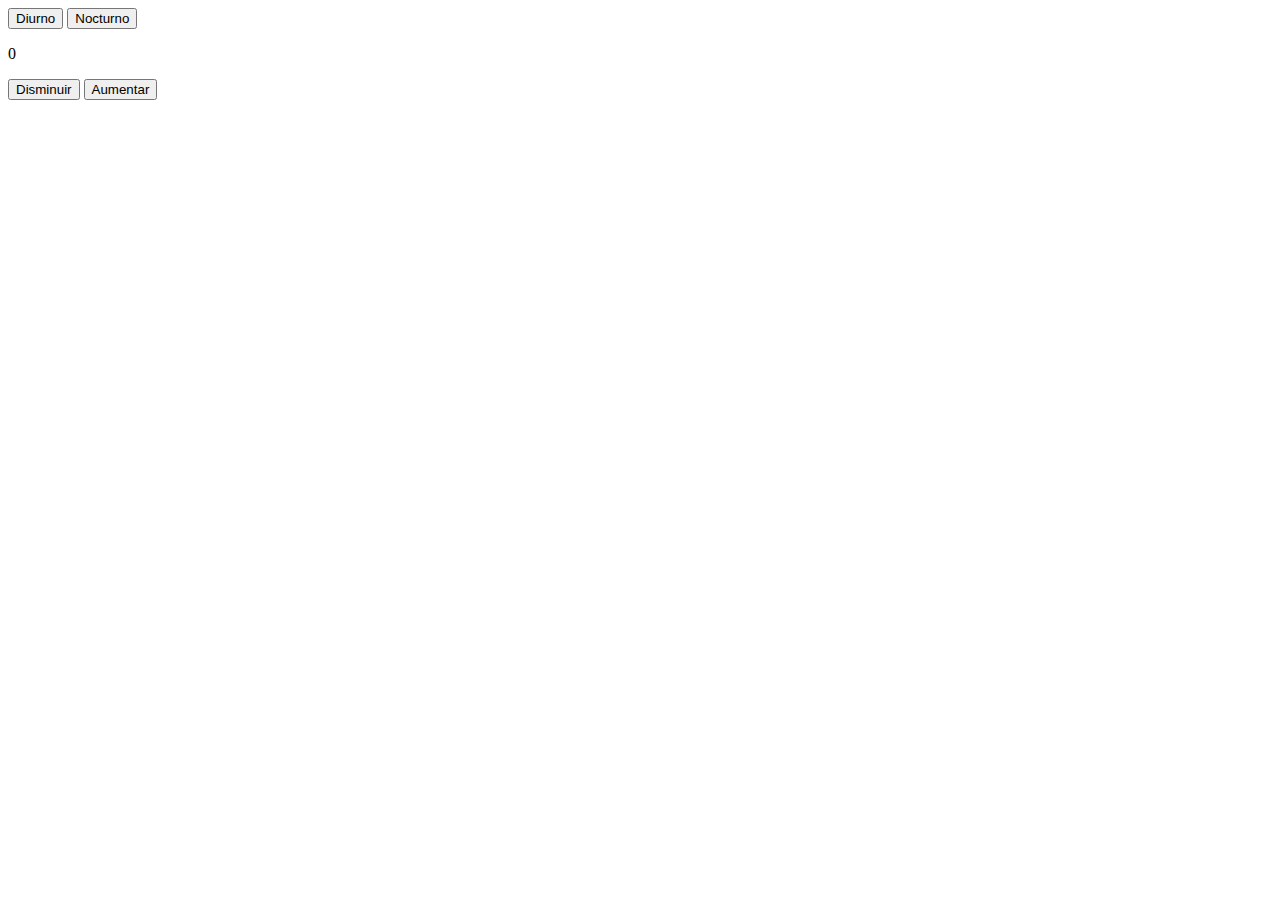
==== CONTADOR/index.html @ a2515ba1 "Se añade contador, actualmente solo se escribe codigo html y j.s, faltan estilos" ====
<!DOCTYPE html>
<html lang="en">
<head>
    <meta charset="UTF-8">
    <meta name="viewport" content="width=device-width, initial-scale=1.0">
    <link rel="icon"  type="image/x.icon" href="icons/number.ico" >
    <link rel="stylesheet" href="style.css">
    <title>Contador</title>
</head>
<body>
    <header>
        <button id="diurno">Diurno</button>
        <button id="nocturno">Nocturno</button>
    </header>
    <main>
        <p id="contador">0</p>
        <button id="disminuir">Disminuir</button>
        <button id="aumentar">Aumentar</button>

        <script src="scrip.js" ></script>
    </main>
    <footer></footer>    
</body>
</html>
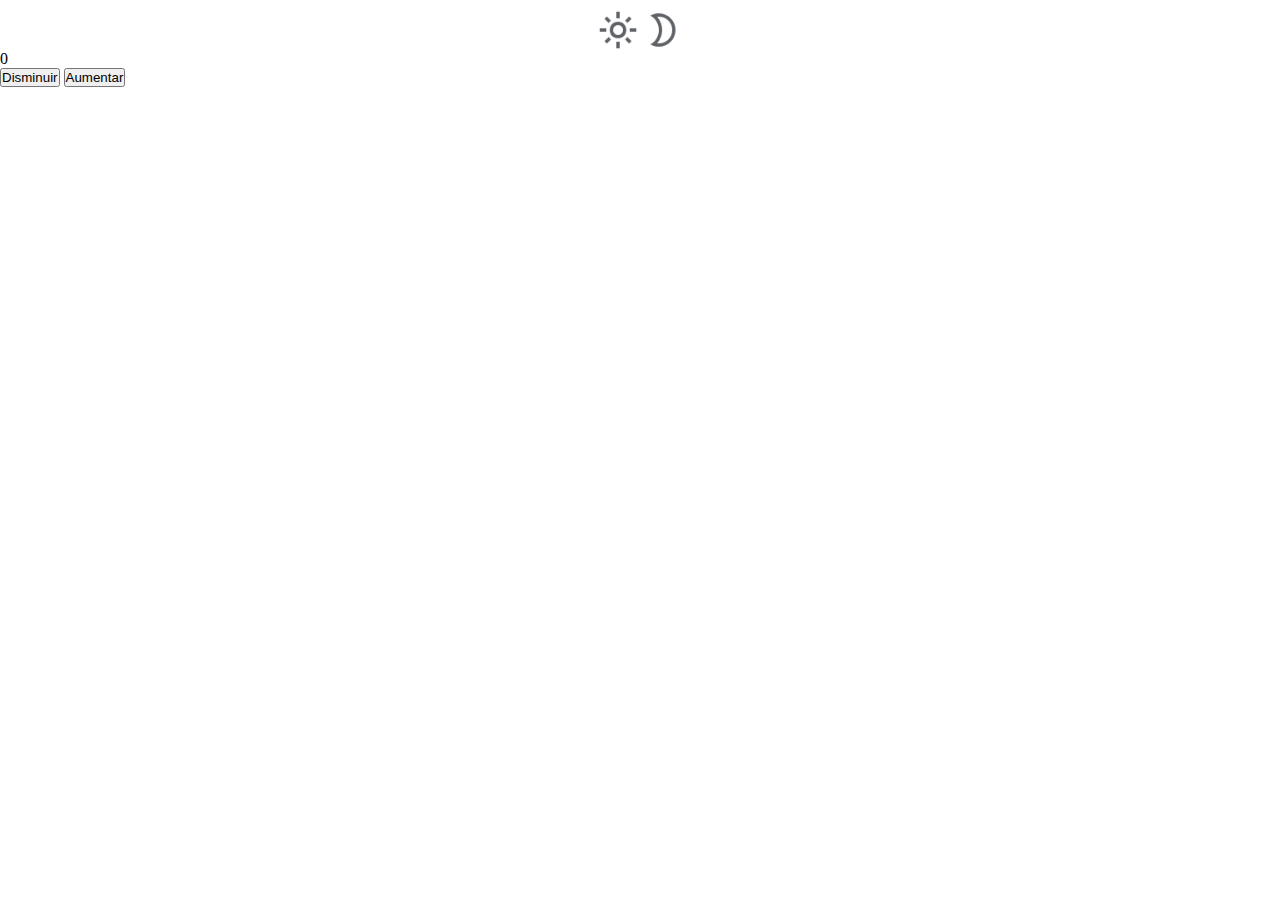
==== commit c14538fd: "se añade funcionamiento al contador, para que con ayuda del localStorage guarde el número en el que " ====
--- a/CONTADOR/index.html
+++ b/CONTADOR/index.html
@@ -1,24 +1,24 @@
 <!DOCTYPE html>
 <html lang="en">
-<head>
-    <meta charset="UTF-8">
-    <meta name="viewport" content="width=device-width, initial-scale=1.0">
-    <link rel="icon"  type="image/x.icon" href="icons/number.ico" >
-    <link rel="stylesheet" href="style.css">
+  <head>
+    <meta charset="UTF-8" />
+    <meta name="viewport" content="width=device-width, initial-scale=1.0" />
+    <link rel="icon" type="image/x.icon" href="icons/number.ico" />
+    <link rel="stylesheet" href="style.css" />
     <title>Contador</title>
-</head>
-<body>
+  </head>
+  <body>
     <header>
-        <button id="diurno">Diurno</button>
-        <button id="nocturno">Nocturno</button>
+        <img id="diurno" src="images/image_sol.png" alt="Logo de sol de color gris">
+        <img id="nocturno" src="images/image_luna.png" alt="Logo de luna de color gris">
     </header>
     <main>
-        <p id="contador">0</p>
-        <button id="disminuir">Disminuir</button>
-        <button id="aumentar">Aumentar</button>
+      <p id="contador">0</p>
+      <button id="disminuir">Disminuir</button>
+      <button id="aumentar">Aumentar</button>
 
-        <script src="scrip.js" ></script>
+      <script src="scrip.js"></script>
     </main>
-    <footer></footer>    
-</body>
-</html>+    <footer></footer>
+  </body>
+</html>
--- a/CONTADOR/style.css
+++ b/CONTADOR/style.css
@@ -0,0 +1,28 @@
+*{
+    padding: 0;
+    margin: 0;
+    box-sizing: border-box;
+}
+
+body.modo-oscuro {
+    background-color: #121212; /* Fondo oscuro */
+    color: #ffffff; /* Texto claro */
+  }
+  
+  body.modo-claro {
+    background-color: #ffffff; /* Fondo claro */
+    color: #000000; /* Texto oscuro */
+  }
+
+header img{
+    height:40px;
+    width: auto;
+    cursor: pointer;
+}
+
+header{
+    display: flex;
+    justify-content: center;
+    margin-top: 10px;
+    gap: 5px;
+}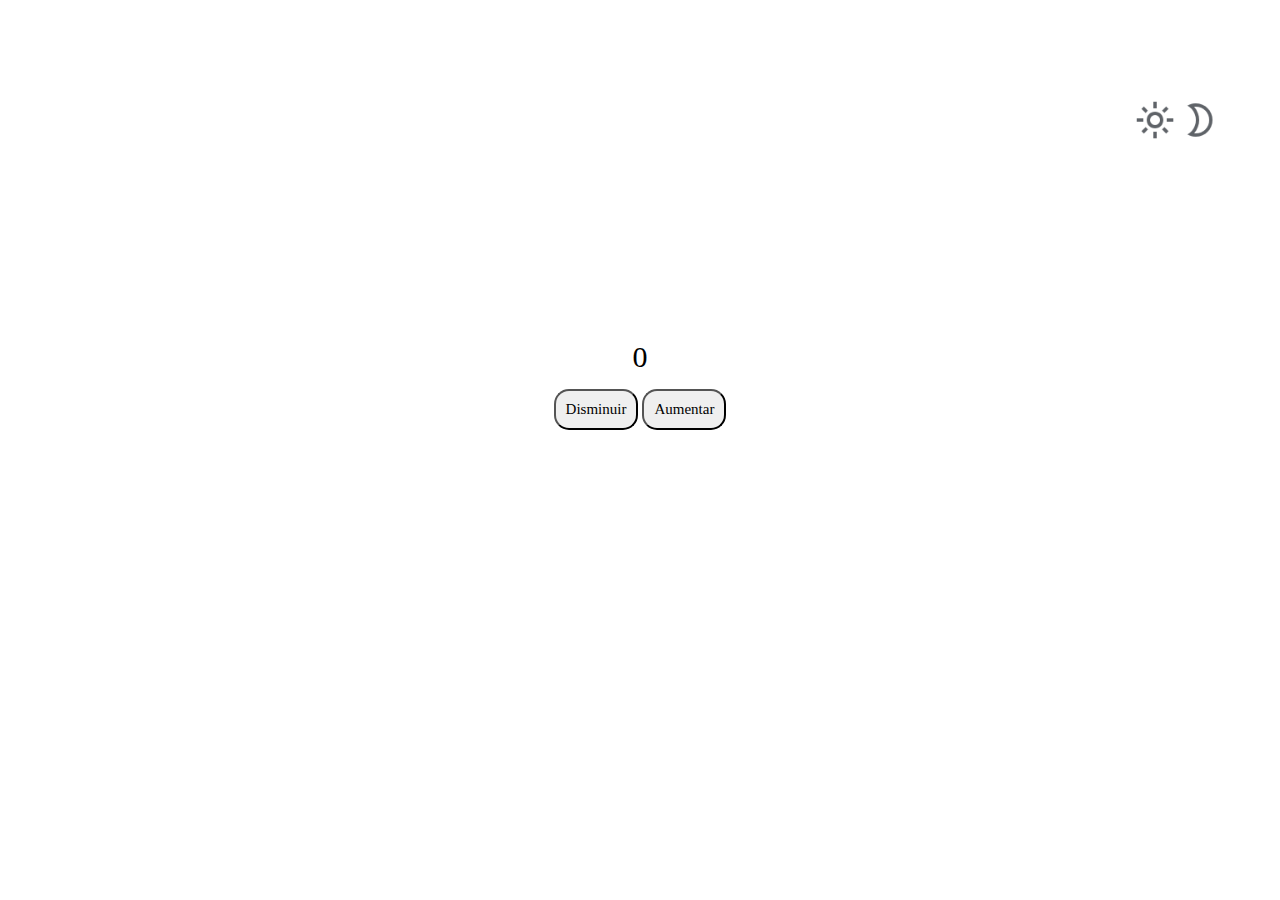
==== commit 1f45e7b2: "se añade estilos al contador, se termina ejercicio" ====
--- a/CONTADOR/index.html
+++ b/CONTADOR/index.html
@@ -14,9 +14,10 @@
     </header>
     <main>
       <p id="contador">0</p>
-      <button id="disminuir">Disminuir</button>
-      <button id="aumentar">Aumentar</button>
-
+      <div>
+        <button id="disminuir">Disminuir</button>
+        <button id="aumentar">Aumentar</button>
+      </div>
       <script src="scrip.js"></script>
     </main>
     <footer></footer>
--- a/CONTADOR/style.css
+++ b/CONTADOR/style.css
@@ -22,7 +22,35 @@
 
 header{
     display: flex;
-    justify-content: center;
-    margin-top: 10px;
+    justify-content: flex-end;
+    margin-top: 100px;
+    margin-right: 60px;
     gap: 5px;
+}
+
+
+main{
+  display: flex;
+  justify-content: center;
+  align-items: center;
+  flex-direction: column;
+  gap: 15px;
+}
+
+main p{
+  margin-top: 200px;
+  font-size: 30px;
+  font-family: Cambria, Cochin, Georgia, Times, 'Times New Roman', serif;
+}
+
+main div button{
+  border-radius: 15px;
+  padding: 10px;
+  font-family: fantasy;
+  font-size: 15px;
+  cursor: pointer;
+}
+
+main div button:hover{
+  background-color: rgb(143, 199, 163);
 }